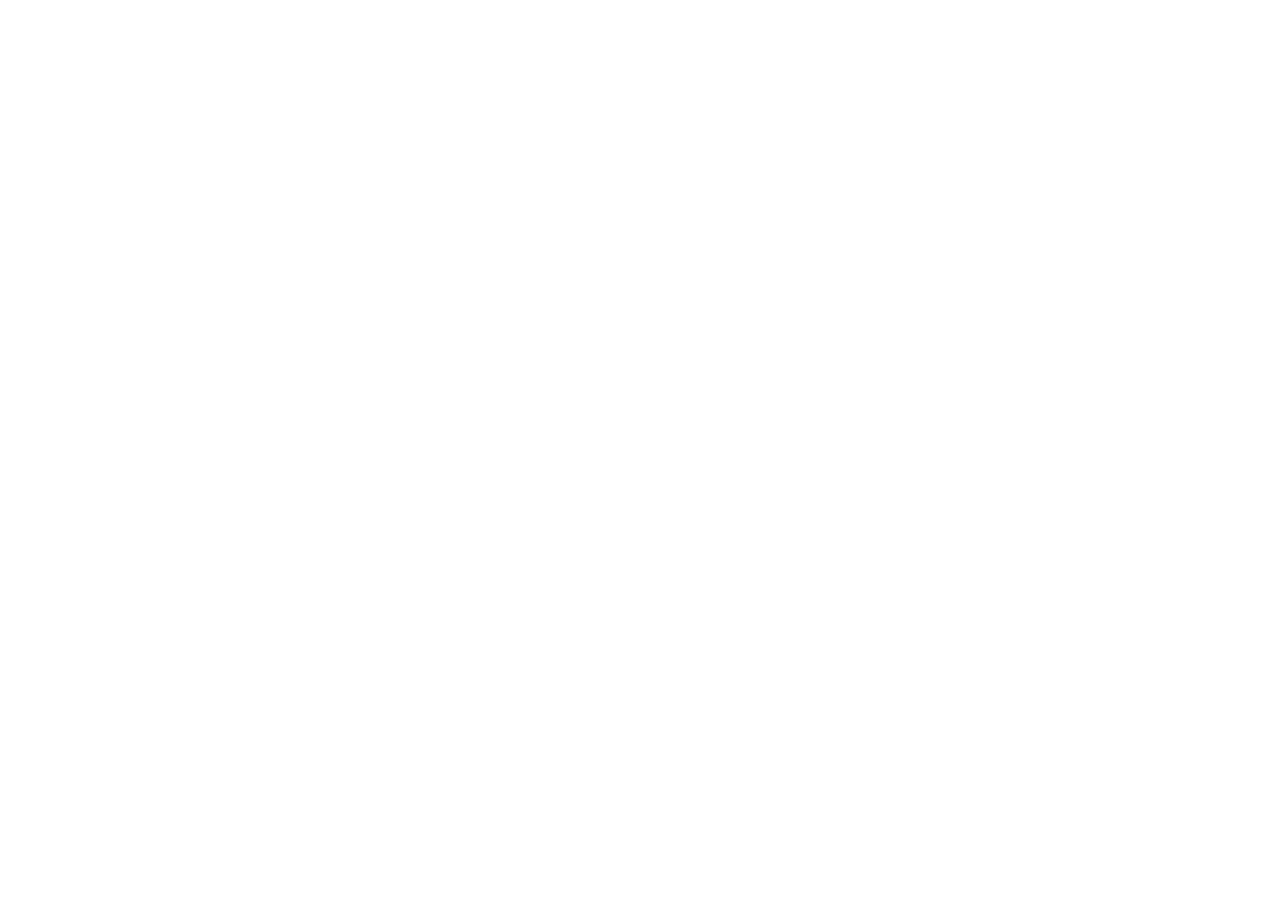
==== contact.html @ 14c1ed6d "html and css files" ====
<!DOCTYPE html>
<html lang="en">
<head>
    <meta charset="UTF-8">
    <meta name="viewport" content="width=device-width, initial-scale=1.0">
    <title> Contact </title>
    <link rel="stylesheet" href="css/style.css">
</head>
<body>
    
</body>
</html>
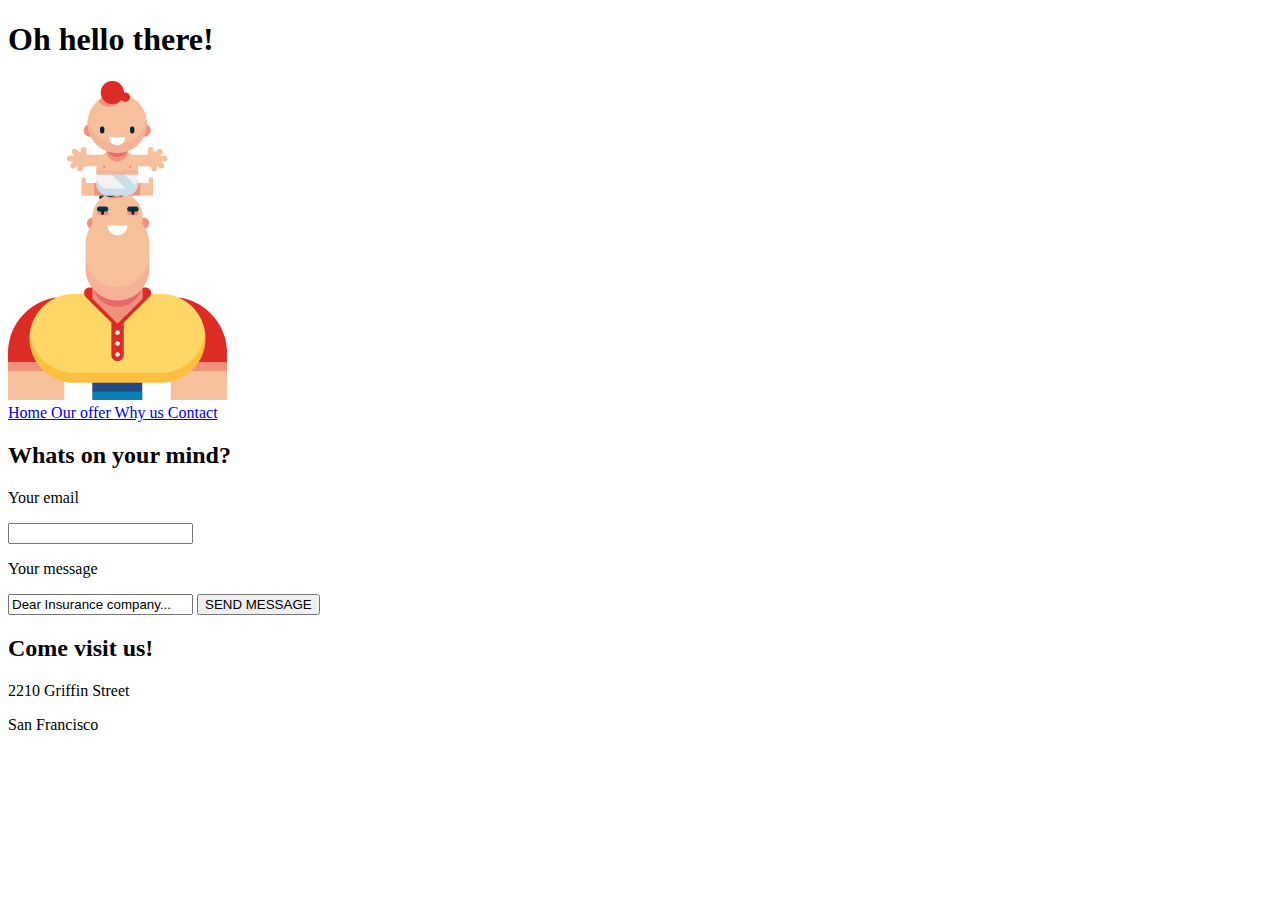
==== commit a3436c72: "first html layout" ====
--- a/contact.html
+++ b/contact.html
@@ -7,6 +7,33 @@
     <link rel="stylesheet" href="css/style.css">
 </head>
 <body>
-    
+    <section class="hero">
+        <h1> Oh hello there! </h1>
+        <img src="img/man-baby.png" alt="Image of a family">
+    </section>
+    <nav> 
+        <a href="index.html"> Home </a>
+        <a href="#"> Our offer </a>
+        <a href="#"> Why us </a>
+        <a href="#"> <span> Contact </span> </a>
+    </nav>
+
+    <main> 
+        <h2> Whats on your mind? </h2>
+        <p> Your email </p>
+        <input type="email" name="" id="ContactEmail">
+        <p> Your message </p>
+        <input class="largeInputBox" type="text" name="yourMessage" id="contactMessage" value="Dear Insurance company..."> 
+
+        <button> SEND MESSAGE </button>
+    </main>
+
+    <footer>    
+        <section>
+            <h2> Come visit us!</h2> 
+            <p> 2210 Griffin Street </p>   
+            <p> San Francisco </p>   
+        </section>
+    </footer>
 </body>
 </html>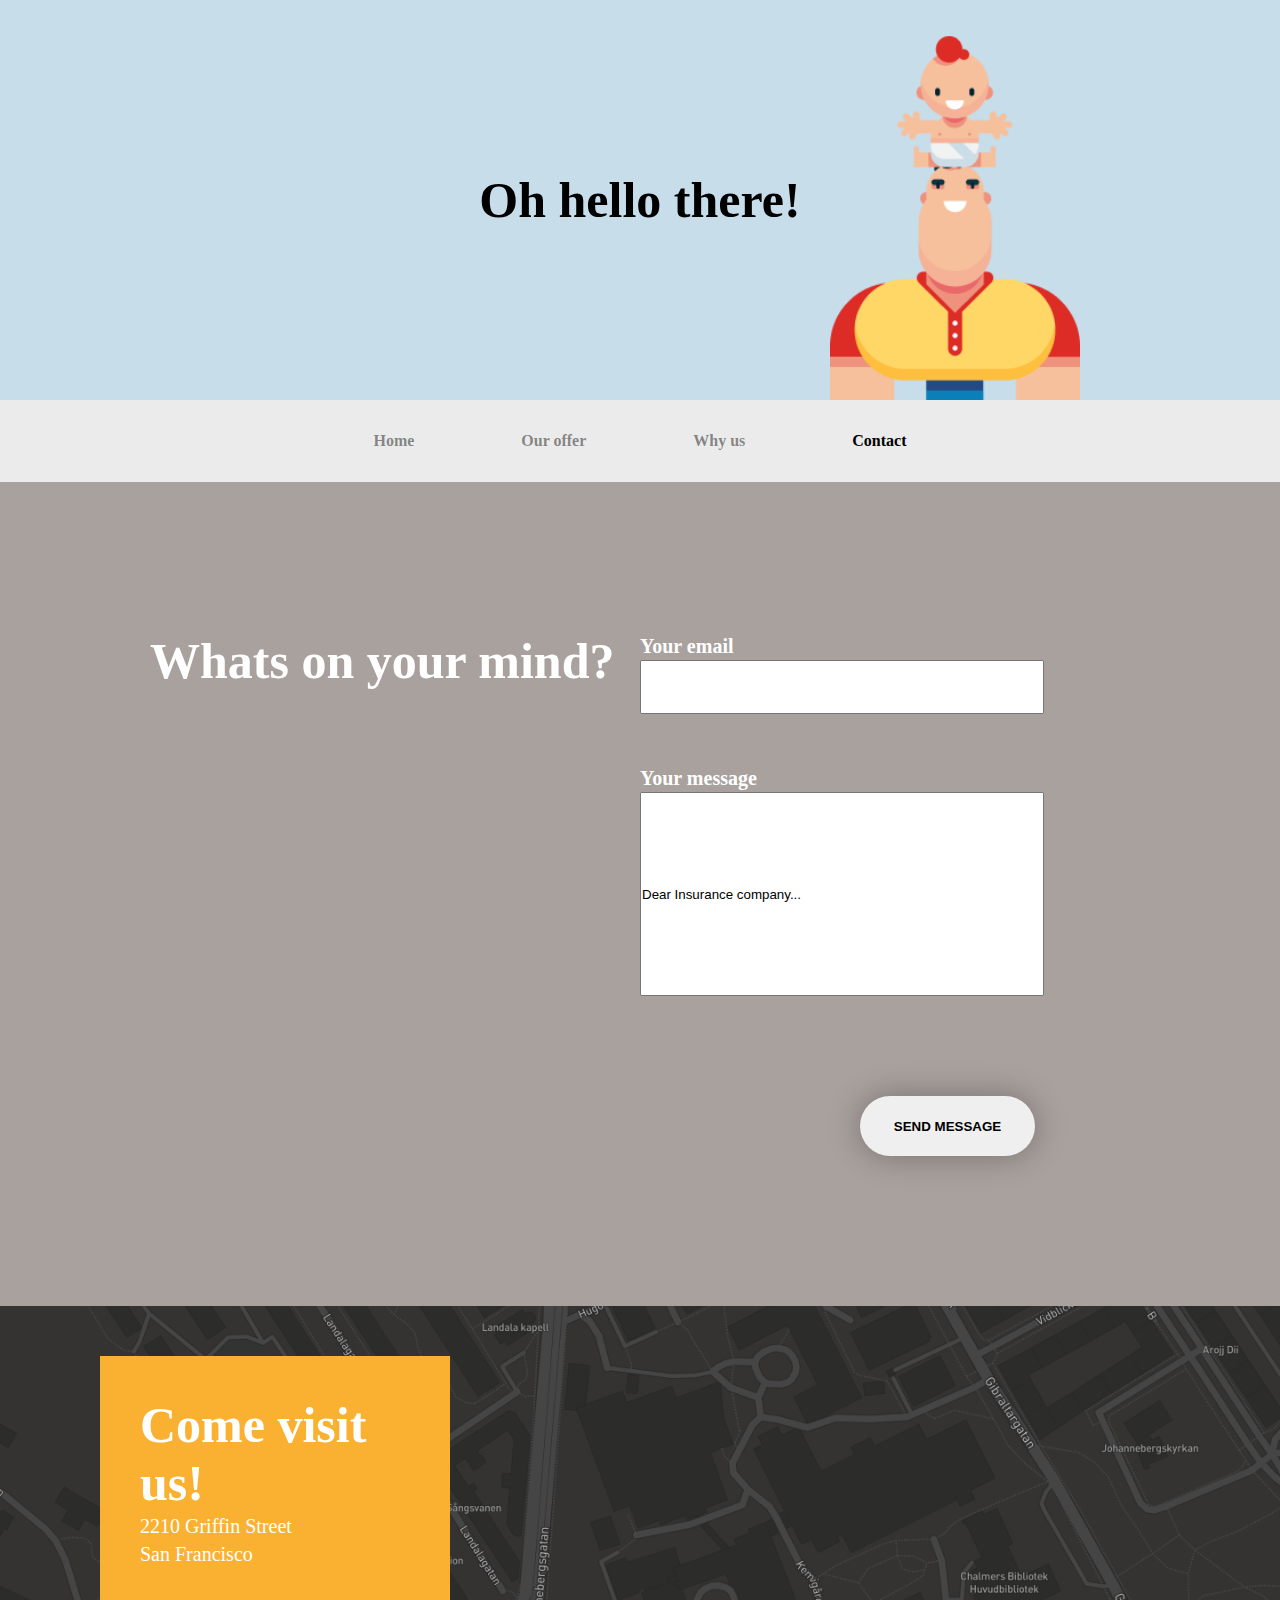
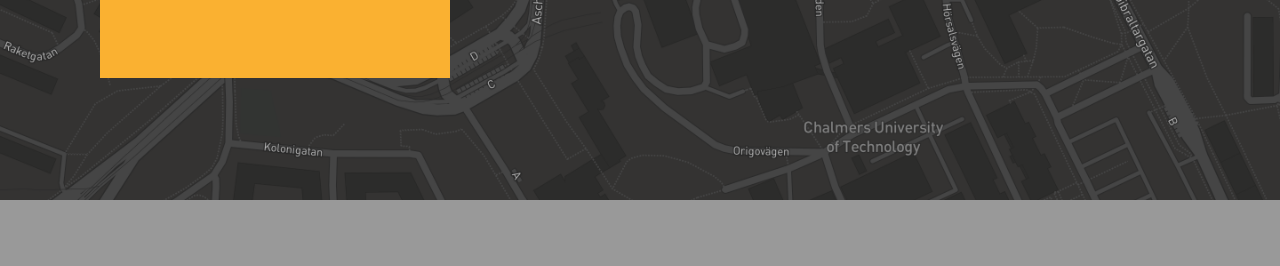
==== commit a54a2d85: "CSS" ====
--- a/contact.html
+++ b/contact.html
@@ -7,28 +7,28 @@
     <link rel="stylesheet" href="css/style.css">
 </head>
 <body>
-    <section class="hero">
+    <section class="contactHero">
         <h1> Oh hello there! </h1>
-        <img src="img/man-baby.png" alt="Image of a family">
     </section>
-    <nav> 
-        <a href="index.html"> Home </a>
-        <a href="#"> Our offer </a>
-        <a href="#"> Why us </a>
-        <a href="#"> <span> Contact </span> </a>
+    <nav class="topNav"> 
+        <a class="NavBarTextStyle" href="index.html"> Home </a>
+        <a class="NavBarTextStyle" href="#"> Our offer </a>
+        <a class="NavBarTextStyle" href="#"> Why us </a>
+        <a class="NavBarTextStyle" href="#"> <span> Contact </span> </a>
     </nav>
 
-    <main> 
+    <main class="contactMain"> 
         <h2> Whats on your mind? </h2>
-        <p> Your email </p>
-        <input type="email" name="" id="ContactEmail">
+        <section> 
+            <p> Your email </p>
+        <input class="smallInputBox" type="email" name="" id="ContactEmail">
         <p> Your message </p>
         <input class="largeInputBox" type="text" name="yourMessage" id="contactMessage" value="Dear Insurance company..."> 
-
         <button> SEND MESSAGE </button>
+        </section>
     </main>
 
-    <footer>    
+    <footer class="contactFooter">    
         <section>
             <h2> Come visit us!</h2> 
             <p> 2210 Griffin Street </p>   
--- a/css/style.css
+++ b/css/style.css
@@ -0,0 +1,436 @@
+* {
+    margin: 0;
+    padding: 0;
+}
+
+body {
+    background-color: rgb(235, 235, 235);
+    max-width: 1440px;
+    margin: 0 auto;
+}
+
+/* Text Styles  */
+
+h1 {
+    color: black;
+    font-size: 50px;
+}
+
+h2 {
+    font-size: 50px;
+    color: #fff;
+}
+
+h3 {
+    font-size: 1.5rem;
+}
+
+h4 {
+    font-size: 50px;
+    padding: 25px;
+    color: #777;
+}
+
+p {
+    font-weight: 700;
+    font-size: 20px;
+    color: #00000090;
+    line-height: 28px;
+}
+
+a {
+    font-weight: 500;
+}
+
+button {
+    width: 175px;
+    height: 60px;
+    border-radius: 2rem;
+    border: none;
+    box-shadow: 0 0 2rem rgba(0, 0, 0, .3);
+    font-weight: 700;
+    margin: 100px 0 0 0;
+}
+
+.gridContainer {
+    display: grid;
+    grid-template-columns: repeat(6, 1fr);
+}
+
+/* Hero section styling  */
+
+.hero {
+    display: flex;
+    flex-direction: column;
+    grid-column: auto / span 3;
+    grid-row: auto / span 2;
+    background-color: rgb(199, 221, 234);
+    background-image: url(../img/family.png);
+    background-size: 50%;
+    background-repeat: no-repeat;
+    background-position: right 20px bottom;
+}
+
+.heroTextBox {
+    width: 50%;
+    margin: 100px 150px 200px;
+}
+
+.heroText {
+    margin: 1rem 0;
+}
+
+.heroText span {
+    color: #fff;
+}
+
+/* learn more styling  */
+
+.learnMore {
+    background-color: rgb(241, 121, 73);
+    grid-column: auto / span 3;
+    display: flex;
+    flex-direction: column;
+    justify-content: center;
+    align-items: center;
+}
+
+/* Join today styling  */
+
+.joinToday {
+    background-color: rgb(250, 177, 49);
+    grid-area: auto / span 3;
+    display: flex;
+    flex-direction: column;
+    justify-content: center;
+    align-items: center;
+}
+
+article.learnMore p,
+article.joinToday p {
+    font-size: 1rem;
+}
+
+article.learnMore a,
+article.joinToday a {
+    font-size: 2rem;
+    text-decoration: none;
+    color: white;
+    font-weight: 700;
+    font-size: 42px;
+}
+
+/* Top navbar styling  */
+
+nav.topNav {
+    grid-column: auto / span 6;
+    display: flex;
+    justify-content: space-around;
+    width: 50%;
+    margin: 2rem auto;
+}
+
+.NavBarTextStyle {
+    text-decoration: none;
+    color: #00000075;
+    font-weight: 700;
+}
+
+nav.topNav a span {
+    color: #000;
+}
+
+/* main styling  */
+
+main {
+    grid-column: auto / span 6;
+    background-color: rgb(169, 161, 158);
+}
+
+main.gridContainer {
+    margin: 0 auto;
+    padding-top: 150px;
+}
+
+.gridContainer h2 {
+    grid-column: auto / span 3;
+    width: 50%;
+    padding: 0 30%;
+}
+
+.gridContainer h3 {
+    margin-top: 1rem;
+}
+
+main.gridContainer p {
+    grid-column: auto / span 3;
+    grid-row: auto / span 2;
+    width: 60%;
+    line-height: 40px;
+    padding-left: 10%;
+}
+
+main.gridContainer article p {
+
+    margin: 20px auto 40px;
+    font-weight: 400;
+    padding: 10px;
+    width: 70%;
+
+}
+
+main.gridContainer button {
+    grid-column: auto / span 2;
+    margin: 70px 45%;
+}
+
+
+
+.cardChild {
+    box-shadow: 0 0 1rem rgba(0, 0, 0, .3);
+    border-radius: 10px;
+    margin: 200px auto 200px 120px;
+    width: 80%;
+    background-color: rgb(255, 255, 255);
+    grid-column: auto / span 2;
+    display: flex;
+    flex-direction: column;
+    justify-content: center;
+    align-items: center;
+    z-index: 1;
+}
+
+.cardChild div {
+    box-shadow: 0 0 1rem rgba(0, 0, 0, .3);
+    border-radius: 10px;
+    margin-top: -10%;
+    margin-bottom: 20px;
+    height: 250px;
+    width: 90%;
+    background-color: #c7ddea;
+    background-image: url(../img/child.png);
+    background-size: contain;
+    background-repeat: no-repeat;
+    background-position: center;
+
+}
+
+.cardAdult {
+    box-shadow: 0 0 1rem rgba(0, 0, 0, .3);
+    border-radius: 10px;
+    margin: 200px 60px 200px 60px;
+    width: 80%;
+    background-color: rgb(255, 255, 255);
+    grid-column: auto / span 2;
+    display: flex;
+    flex-direction: column;
+    justify-content: center;
+    align-items: center;
+    z-index: 1;
+}
+
+.cardAdult div {
+    box-shadow: 0 0 1rem rgba(0, 0, 0, .3);
+    border-radius: 10px;
+    margin-top: -10%;
+    margin-bottom: 20px;
+    height: 250px;
+    width: 90%;
+    background-color: #fab131;
+    background-image: url(../img/adult.png);
+    background-size: 45%;
+    background-repeat: no-repeat;
+    background-position: top;
+}
+
+.cardOld {
+
+    box-shadow: 0 0 1rem rgba(0, 0, 0, .3);
+    border-radius: 10px;
+    margin: 200px 120px 200px auto;
+    width: 80%;
+    background-color: rgb(255, 255, 255);
+    grid-column: auto / span 2;
+    display: flex;
+    flex-direction: column;
+    justify-content: center;
+    align-items: center;
+    z-index: 1;
+}
+
+.cardOld div {
+    box-shadow: 0 0 1rem rgba(0, 0, 0, .3);
+    border-radius: 10px;
+    margin-top: -10%;
+    margin-bottom: 20px;
+    height: 250px;
+    width: 90%;
+    background-color: #f17949;
+    background-image: url(../img/old.png);
+    background-size: 80%;
+    background-repeat: no-repeat;
+    background-position: top;
+}
+
+.aboutUs {
+    background-color: #fab131;
+    grid-column: auto / span 6;
+    padding: 200px;
+    padding-top: 400px;
+    display: flex;
+    flex-direction: column;
+    align-items: center;
+    justify-content: center;
+    text-align: center;
+    margin-top: -450px;
+}
+
+main.gridContainer section.aboutUs p {
+    margin-top: 50px;
+    padding: 0;
+    line-height: 28px;
+}
+
+.howItWork {
+    grid-column: auto / span 2;
+    background-color: #c7ddea;
+    height: 400px;
+    display: flex;
+    align-items: center;
+    justify-content: center;
+    text-align: center;
+}
+
+article.howItWork h2 {
+    color: #000;
+    font-size: 54px;
+}
+
+.cardOne {
+    background-color: #fff;
+    grid-column: auto / span 2;
+    height: 400px;
+}
+
+.cardOne h4 {
+    align-self: flex-start;
+}
+
+.cardOne p {
+    margin: auto auto;
+    text-align: center;
+}
+
+.cardTwo {
+    background-color: #eee;
+    grid-column: auto / span 2;
+    height: 400px;
+
+}
+
+.cardThree {
+    grid-column: auto / span 2;
+    background-color: #fff;
+    height: 400px;
+}
+
+.cardFour {
+    grid-column: auto / span 2;
+    background-color: #f17949;
+    height: 400px;
+}
+
+.cardFive {
+    grid-column: auto / span 2;
+    background-color: #fff;
+    height: 400px;
+}
+
+.bottomNav {
+    padding: 1rem;
+    grid-column: auto / span 6;
+    text-align: center;
+    
+    
+    background-color: #aaaaaa;
+}
+
+.bottomNav p {
+    transform: rotate(-90deg);
+    margin-bottom: -10px;
+}
+
+
+.bottomNav a {
+    text-decoration: none;
+    font-size: 2rem;
+    color: #222
+}
+
+footer {
+    grid-column: auto / span 6;
+    background-color: #999;
+    height: 300px;
+}
+
+.contactHero {
+    display: flex;
+    min-height: 400px;
+    flex-direction: column;
+    justify-content: center;
+    align-items: center;
+    grid-column: auto / span 3;
+    grid-row: auto / span 2;
+    background-color: rgb(199, 221, 234);
+    background-image: url(../img/man-baby.png);
+    background-size: 250px;
+    background-repeat: no-repeat;
+    background-position: right 200px bottom;
+}
+
+.contactMain {
+    display: grid;
+    grid-template-columns: repeat(2, 1fr);
+    padding: 150px 150px;
+}
+
+.contactMain p {
+    color: #fff;
+}
+
+.contactMain button{
+    margin-left: 220px;
+}
+
+.contactMain .smallInputBox {
+    height: 50px;
+    width: 400px;
+    margin-bottom: 50px;
+}
+
+.contactMain .largeInputBox {
+    height: 200px;
+    width: 400px;
+}
+
+
+.contactFooter {
+    grid-column: auto / span 6;
+    background-color: #999;
+    height: 300px;
+    padding: 50px 100px 210px;
+    background-image: url(../img/footer-map-bg.png);
+    background-size: contain;
+    background-repeat: no-repeat;
+}
+
+.contactFooter section {
+    background-color: #fab131;
+    width: 25%;
+    padding: 40px 40px 110px 40px;
+}
+
+.contactFooter section p {
+    color: #fff;
+    font-weight: 400;
+}
